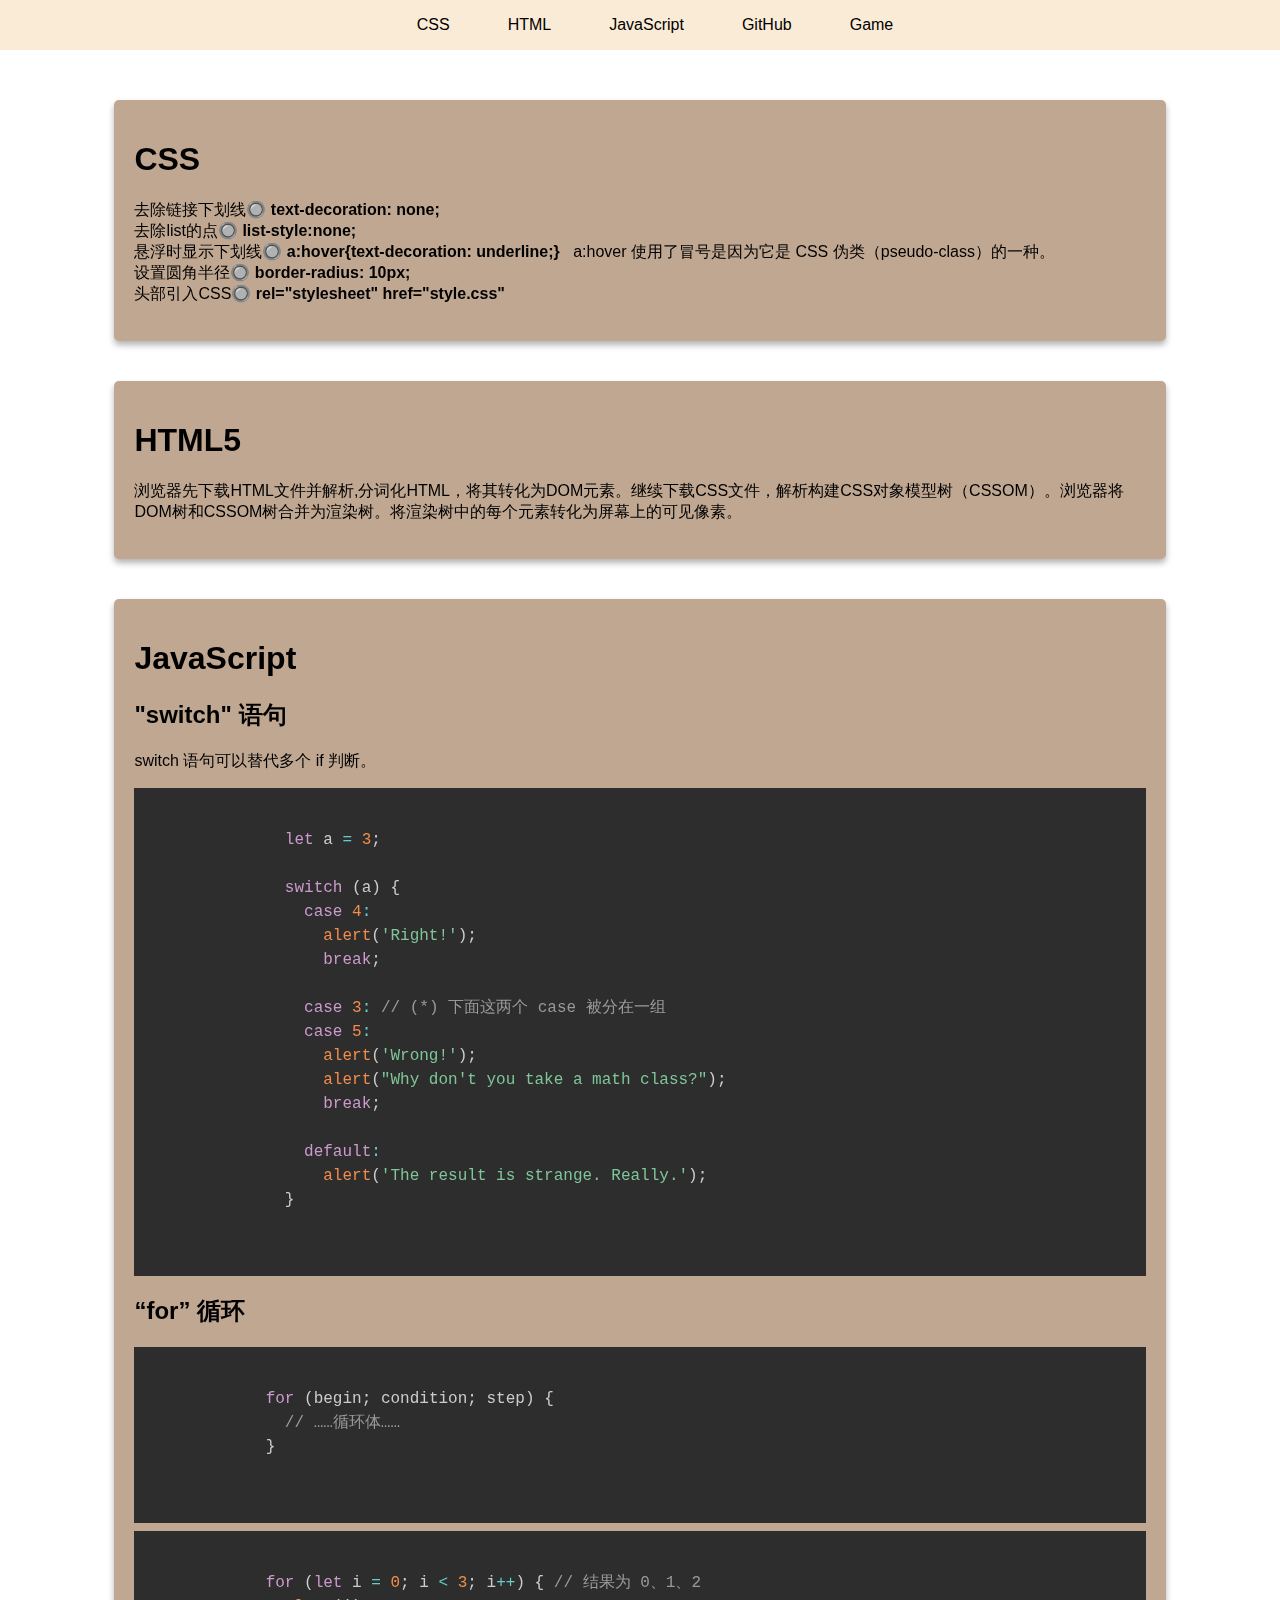
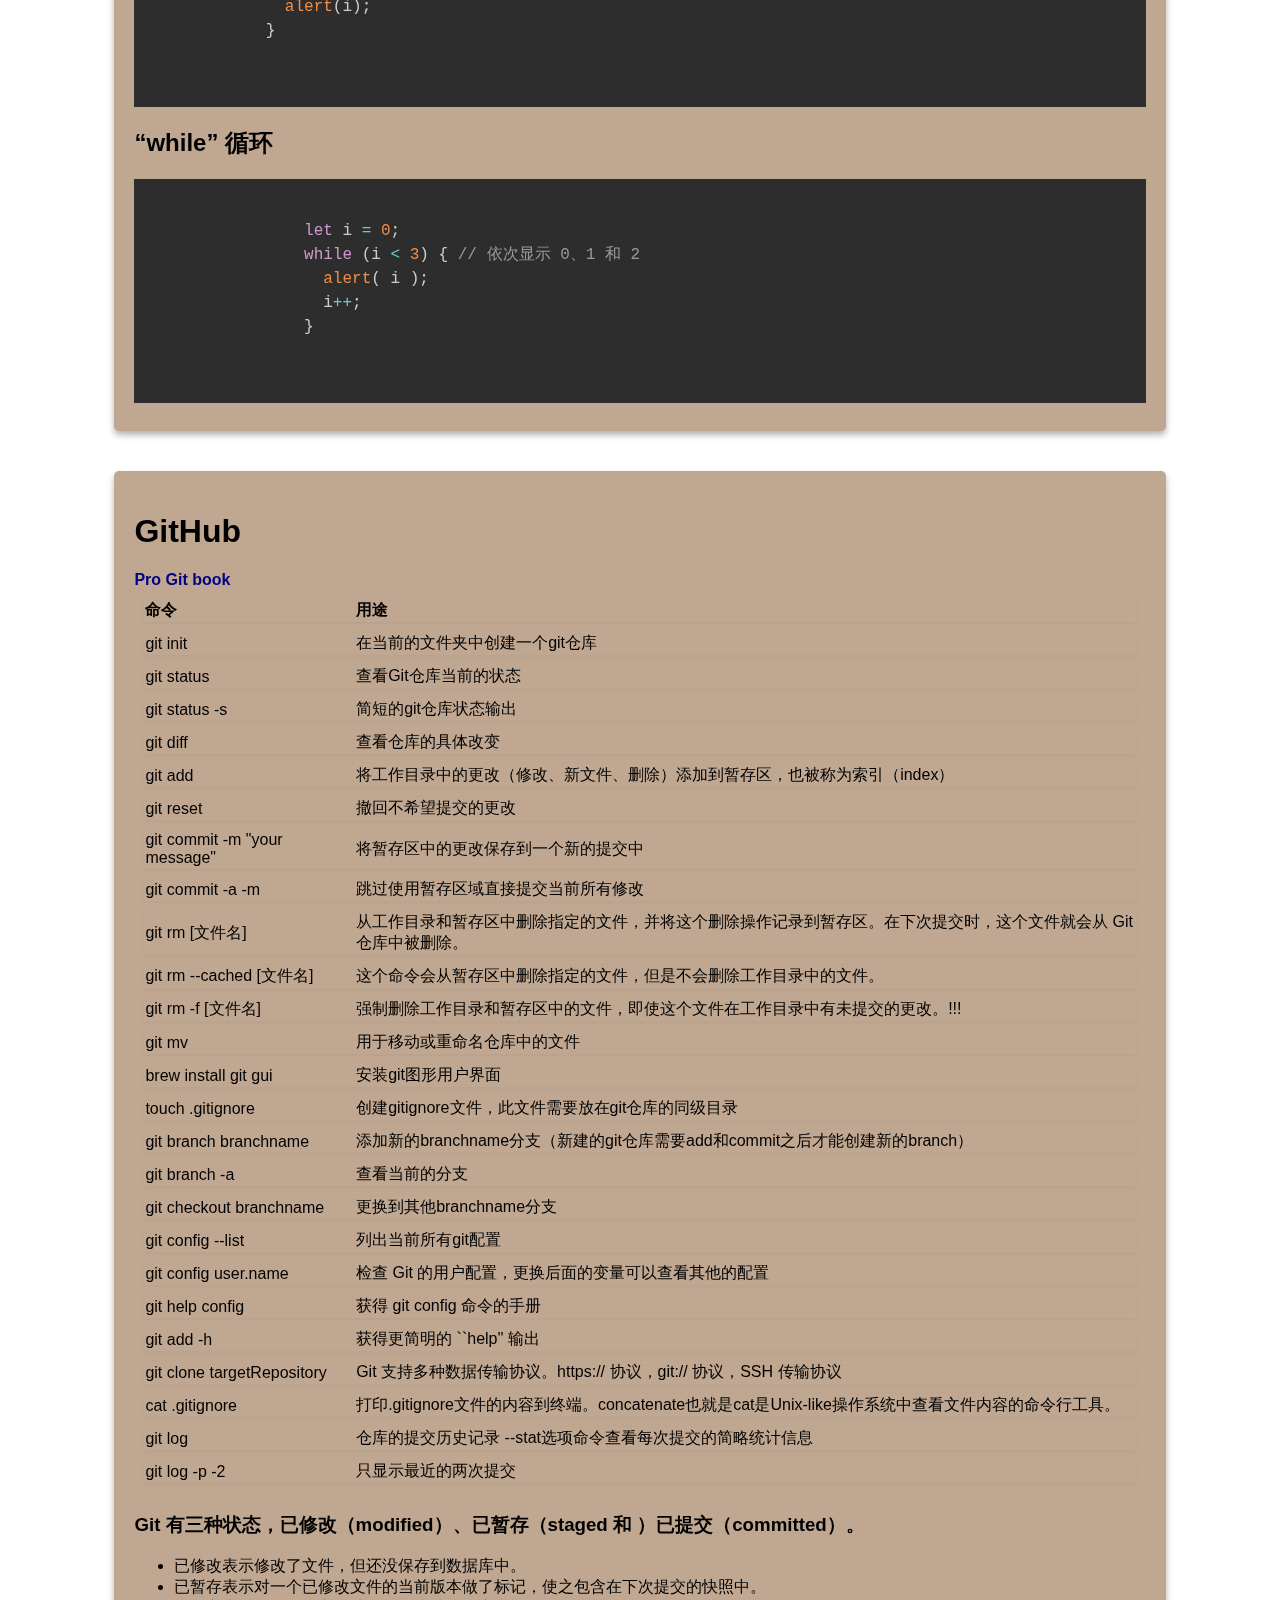
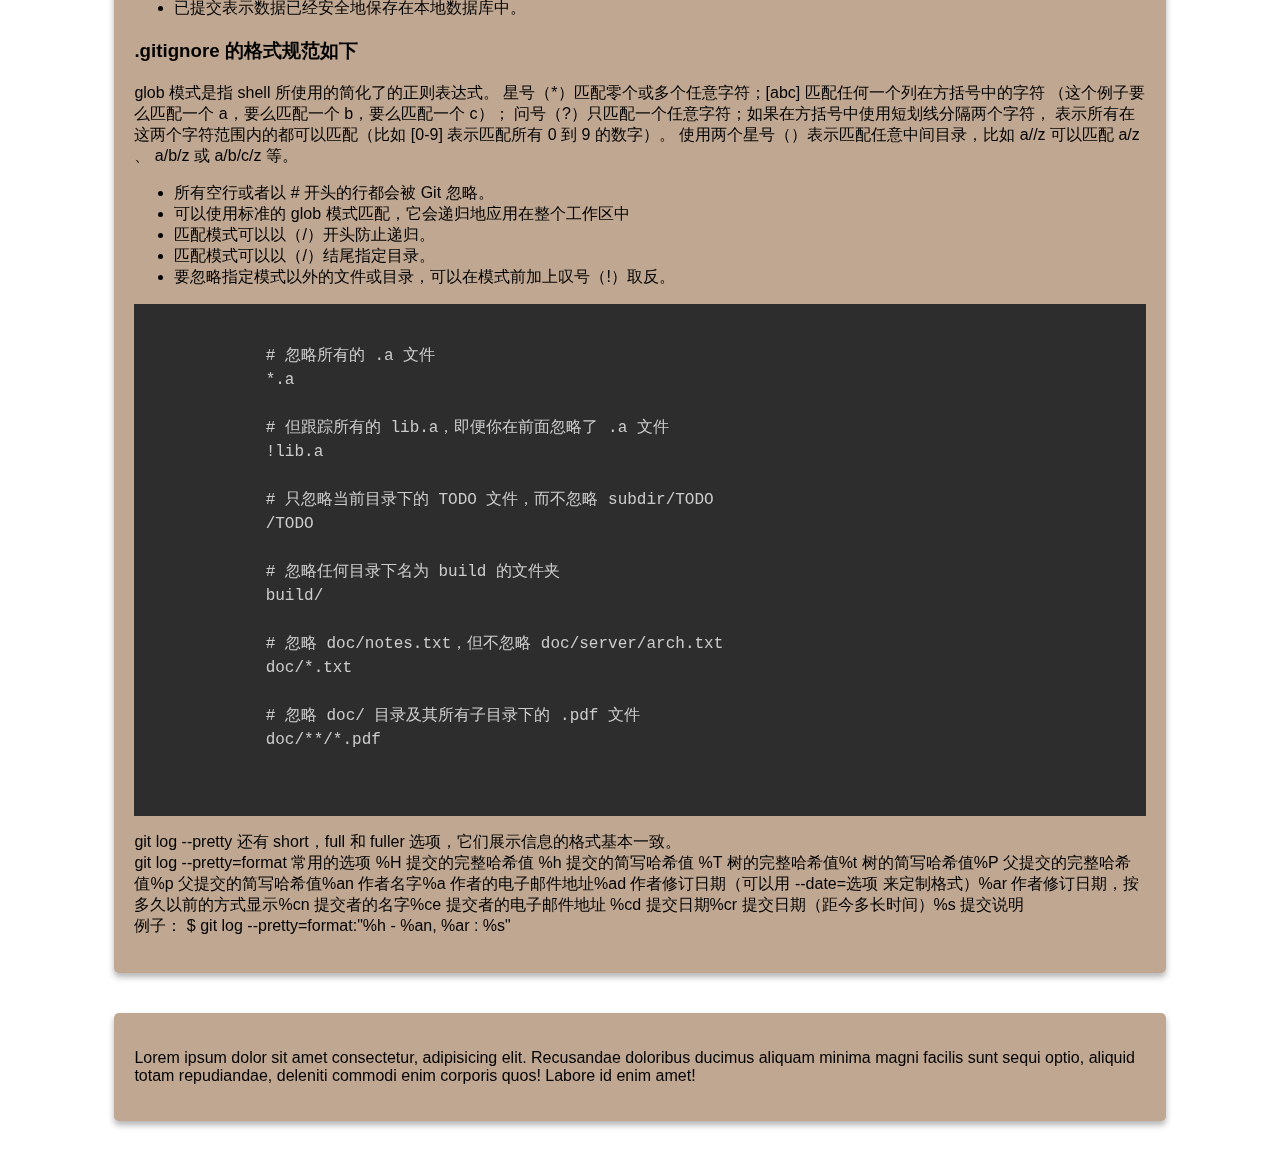
==== index.html @ 13fd48f6 "first lu" ====
<!DOCTYPE html>
<html lang="en">
  <head>
    <link rel="preconnect" href="https://fonts.gstatic.com" crossorigin />
    <link rel="icon" type="image/png" href="./static/image/deer.png" />
    <link rel="stylesheet" href="./static/css/style.css" />
    <link rel="stylesheet" href="./static/css/prism.css" />
    <script src="./static/script/prism.js" defer></script>
    <link rel="import" href="./static/html/reactnote.html" />
    <meta charset="UTF-8" />
    <meta name="viewport" content="width=device-width, initial-scale=1.0" />
    <title>麋鹿</title>
  </head>
  <body>
    <div class="background-container"></div>
    <header>
      <ul>
        <li><a href="#first">CSS</a></li>
        <li><a href="#second">HTML</a></li>
        <li><a href="#third">JavaScript</a></li>
        <li><a href="#github">GitHub</a></li>
        <li><a href="./static/html/reactnote.html">Game</a></li>
      </ul>
    </header>
    <div class="content">
      <section id="first" class="text">
        <h1>CSS</h1>
        <p>
          去除链接下划线🔘 <strong>text-decoration: none;</strong
          ><br />去除list的点🔘 <strong>list-style:none;</strong>
          <br />悬浮时显示下划线🔘
          <strong> a:hover{text-decoration: underline;}</strong
          >&nbsp;&nbsp;&nbsp;a:hover 使用了冒号是因为它是 CSS
          伪类（pseudo-class）的一种。 <br />设置圆角半径🔘
          <strong> border-radius: 10px;</strong>
          <br />头部引入CSS🔘
          <strong> rel="stylesheet" href="style.css" </strong>
        </p>
      </section>
      <section id="second">
        <h1>HTML5</h1>
        <p>
          浏览器先下载HTML文件并解析,分词化HTML，将其转化为DOM元素。继续下载CSS文件，解析构建CSS对象模型树（CSSOM）。浏览器将DOM树和CSSOM树合并为渲染树。将渲染树中的每个元素转化为屏幕上的可见像素。
        </p>
      </section>
      <section id="third">
        <h1>JavaScript</h1>
        <h2>"switch" 语句</h2>
        <p>switch 语句可以替代多个 if 判断。</p>
        <pre>
            <code class="language-javascript">
              let a = 3;

              switch (a) {
                case 4:
                  alert('Right!');
                  break;

                case 3: // (*) 下面这两个 case 被分在一组
                case 5:
                  alert('Wrong!');
                  alert("Why don't you take a math class?");
                  break;

                default:
                  alert('The result is strange. Really.');
              }
            </code>
        </pre>
        <h2>“for” 循环</h2>
        <pre>
          <code class="language-javascript">
            for (begin; condition; step) {
              // ……循环体……
            }
          </code>
        </pre>
        <pre>
          <code class="language-javascript">
            for (let i = 0; i < 3; i++) { // 结果为 0、1、2
              alert(i);
            }            
          </code>
        </pre>
        <h2>“while” 循环</h2>
        <pre>
              <code class="language-javascript">
                let i = 0;
                while (i < 3) { // 依次显示 0、1 和 2
                  alert( i );
                  i++;
                }
              </code>
        </pre>
      </section>
      <section id="github">
        <h1>GitHub</h1>
        <a href="https://git-scm.com/book/zh/v2">Pro Git book </a>
        <table class="mytable">
          <tr>
            <th>命令</th>
            <th>用途</th>
          </tr>
          <tr>
            <td>git init</td>
            <td>在当前的文件夹中创建一个git仓库</td>
          </tr>
          <tr>
            <td>git status</td>
            <td>查看Git仓库当前的状态</td>
          </tr>
          <tr>
            <td>git status -s</td>
            <td>简短的git仓库状态输出</td>
          </tr>
          <tr>
            <td>git diff</td>
            <td>查看仓库的具体改变</td>
          </tr>
          <tr>
            <td>git add</td>
            <td>
              将工作目录中的更改（修改、新文件、删除）添加到暂存区，也被称为索引（index）
            </td>
          </tr>
          <tr>
            <td>git reset</td>
            <td>撤回不希望提交的更改</td>
          </tr>
          <tr>
            <td>git commit -m "your message"</td>
            <td>将暂存区中的更改保存到一个新的提交中</td>
          </tr>
          <tr>
            <td>git commit -a -m</td>
            <td>跳过使用暂存区域直接提交当前所有修改</td>
          </tr>
          <tr>
            <td>git rm [文件名]</td>
            <td>
              从工作目录和暂存区中删除指定的文件，并将这个删除操作记录到暂存区。在下次提交时，这个文件就会从
              Git 仓库中被删除。
            </td>
          </tr>
          <tr>
            <td>git rm --cached [文件名]</td>
            <td>
              这个命令会从暂存区中删除指定的文件，但是不会删除工作目录中的文件。
            </td>
          </tr>
          <tr>
            <td>git rm -f [文件名]</td>
            <td>
              强制删除工作目录和暂存区中的文件，即使这个文件在工作目录中有未提交的更改。!!!
            </td>
          </tr>
          <tr>
            <td>git mv</td>
            <td>用于移动或重命名仓库中的文件</td>
          </tr>
          <tr>
            <td>brew install git gui</td>
            <td>安装git图形用户界面</td>
          </tr>
          <tr>
            <td>touch .gitignore</td>
            <td>创建gitignore文件，此文件需要放在git仓库的同级目录</td>
          </tr>
          <tr>
            <td>git branch branchname</td>
            <td>
              添加新的branchname分支（新建的git仓库需要add和commit之后才能创建新的branch）
            </td>
          </tr>
          <tr>
            <td>git branch -a</td>
            <td>查看当前的分支</td>
          </tr>
          <tr>
            <td>git checkout branchname</td>
            <td>更换到其他branchname分支</td>
          </tr>
          <tr>
            <td>git config --list</td>
            <td>列出当前所有git配置</td>
          </tr>
          <tr>
            <td>git config user.name</td>
            <td>检查 Git 的用户配置，更换后面的变量可以查看其他的配置</td>
          </tr>
          <tr>
            <td>git help config</td>
            <td>获得 git config 命令的手册</td>
          </tr>
          <tr>
            <td>git add -h</td>
            <td>获得更简明的 ``help'' 输出</td>
          </tr>
          <tr>
            <td>git clone targetRepository</td>
            <td>
              Git 支持多种数据传输协议。https:// 协议，git:// 协议，SSH 传输协议
            </td>
          </tr>
          <tr>
            <td>cat .gitignore</td>
            <td>
              打印.gitignore文件的内容到终端。concatenate也就是cat是Unix-like操作系统中查看文件内容的命令行工具。
            </td>
          </tr>
          <tr>
            <td>git log</td>
            <td>仓库的提交历史记录 --stat选项命令查看每次提交的简略统计信息</td>
          </tr>
          <tr>
            <td>git log -p -2</td>
            <td>只显示最近的两次提交</td>
          </tr>
        </table>
        <h3>
          Git 有三种状态，已修改（modified）、已暂存（staged 和
          ）已提交（committed）。
        </h3>
        <ul>
          <li>已修改表示修改了文件，但还没保存到数据库中。</li>
          <li>
            已暂存表示对一个已修改文件的当前版本做了标记，使之包含在下次提交的快照中。
          </li>
          <li>已提交表示数据已经安全地保存在本地数据库中。</li>
        </ul>
        <h3>.gitignore 的格式规范如下</h3>
        <p>
          glob 模式是指 shell 所使用的简化了的正则表达式。
          星号（*）匹配零个或多个任意字符；[abc] 匹配任何一个列在方括号中的字符
          （这个例子要么匹配一个 a，要么匹配一个 b，要么匹配一个 c）；
          问号（?）只匹配一个任意字符；如果在方括号中使用短划线分隔两个字符，
          表示所有在这两个字符范围内的都可以匹配（比如 [0-9] 表示匹配所有 0 到 9
          的数字）。 使用两个星号（）表示匹配任意中间目录，比如 a//z 可以匹配
          a/z 、 a/b/z 或 a/b/c/z 等。
        </p>
        <ul>
          <li>所有空行或者以 # 开头的行都会被 Git 忽略。</li>
          <li>可以使用标准的 glob 模式匹配，它会递归地应用在整个工作区中</li>
          <li>匹配模式可以以（/）开头防止递归。</li>
          <li>匹配模式可以以（/）结尾指定目录。</li>
          <li>
            要忽略指定模式以外的文件或目录，可以在模式前加上叹号（!）取反。
          </li>
        </ul>
        <pre>
          <code class="language-md">
            # 忽略所有的 .a 文件
            *.a

            # 但跟踪所有的 lib.a，即便你在前面忽略了 .a 文件
            !lib.a

            # 只忽略当前目录下的 TODO 文件，而不忽略 subdir/TODO
            /TODO

            # 忽略任何目录下名为 build 的文件夹
            build/

            # 忽略 doc/notes.txt，但不忽略 doc/server/arch.txt
            doc/*.txt

            # 忽略 doc/ 目录及其所有子目录下的 .pdf 文件
            doc/**/*.pdf
          </code>
        </pre>
        <p>
          git log --pretty 还有 short，full 和 fuller
          选项，它们展示信息的格式基本一致。 <br />git log --pretty=format
          常用的选项 %H 提交的完整哈希值 %h 提交的简写哈希值 %T 树的完整哈希值%t
          树的简写哈希值%P 父提交的完整哈希值%p 父提交的简写哈希值%an 作者名字%a
          作者的电子邮件地址%ad 作者修订日期（可以用 --date=选项 来定制格式）%ar
          作者修订日期，按多久以前的方式显示%cn 提交者的名字%ce
          提交者的电子邮件地址 %cd 提交日期%cr 提交日期（距今多长时间）%s
          提交说明<br />
          例子： $ git log --pretty=format:"%h - %an, %ar : %s"
        </p>
      </section>
      <section>
        <p>
          Lorem ipsum dolor sit amet consectetur, adipisicing elit. Recusandae
          doloribus ducimus aliquam minima magni facilis sunt sequi optio,
          aliquid totam repudiandae, deleniti commodi enim corporis quos! Labore
          id enim amet!
        </p>
      </section>
    </div>
  </body>
</html>
---- static/css/style.css ----
body {
  font-family: "Roboto", sans-serif;
}
.background-container {
  position: fixed;
  background-image: url(../image/jennie.jpg);
  background-size: cover; /* 背景图片尺寸适应容器 */
  filter: blur(10px); /* 模糊效果，数值可以调整 */
  top: 0;
  left: 0;
  width: 100%; /* 确保容器充满整个视口 */
  height: 100vh; /* 确保容器充满整个视口 */
  z-index: -1;
}
header {
  position: fixed;
  top: 0;
  left: 0;
  right: 0;
  width: 100%;
  display: flex;
  justify-content: center;
  text-align: center;
  z-index: 100;
  background-color: antiquewhite;
}
header a {
  color: black;
  text-decoration: none;
}

header a:hover {
  text-decoration: underline;
}
header ul {
  list-style: none;
  display: flex;
  gap: 3rem;
}
header li {
  margin-right: 10px;
  text-decoration: none;
}
.content {
  display: flex;
  flex-direction: column;
  align-items: center;
  text-align: left;
  margin-top: 80px;
}

section {
  padding: 20px;
  background-color: rgb(192, 167, 145);
  margin: 20px;
  width: 80%;
  border-radius: 5px;
  box-shadow: 0 4px 6px rgba(0, 0, 0, 0.3);
}

.mytable {
  border-collapse: separate;
  border-spacing: 10px;
}

.mytable tr {
  box-shadow: 0px 2px 4px rgba(128, 128, 128, 0.1); /* 添加阴影 */
}

#github a {
  font-weight: bold;
  color: navy;
  text-decoration: none;
}

#github a:hover {
  text-decoration: underline;
}
---- static/css/prism.css ----
/* PrismJS 1.29.0
https://prismjs.com/download.html#themes=prism-tomorrow&languages=markup+css+clike+javascript */
code[class*="language-"],
pre[class*="language-"] {
  color: #ccc;
  background: 0 0;
  font-family: Consolas, Monaco, "Andale Mono", "Ubuntu Mono", monospace;
  font-size: 1em;
  text-align: left;
  white-space: pre;
  word-spacing: normal;
  word-break: normal;
  word-wrap: normal;
  line-height: 1.5;
  -moz-tab-size: 4;
  -o-tab-size: 4;
  tab-size: 4;
  -webkit-hyphens: none;
  -moz-hyphens: none;
  -ms-hyphens: none;
  hyphens: none;
}
pre[class*="language-"] {
  padding: 1em;
  margin: 0.5em 0;
  overflow: auto;
}
:not(pre) > code[class*="language-"],
pre[class*="language-"] {
  background: #2d2d2d;
}
:not(pre) > code[class*="language-"] {
  padding: 0.1em;
  border-radius: 0.3em;
  white-space: normal;
}
.token.block-comment,
.token.cdata,
.token.comment,
.token.doctype,
.token.prolog {
  color: #999;
}
.token.punctuation {
  color: #ccc;
}
.token.attr-name,
.token.deleted,
.token.namespace,
.token.tag {
  color: #e2777a;
}
.token.function-name {
  color: #6196cc;
}
.token.boolean,
.token.function,
.token.number {
  color: #f08d49;
}
.token.class-name,
.token.constant,
.token.property,
.token.symbol {
  color: #f8c555;
}
.token.atrule,
.token.builtin,
.token.important,
.token.keyword,
.token.selector {
  color: #cc99cd;
}
.token.attr-value,
.token.char,
.token.regex,
.token.string,
.token.variable {
  color: #7ec699;
}
.token.entity,
.token.operator,
.token.url {
  color: #67cdcc;
}
.token.bold,
.token.important {
  font-weight: 700;
}
.token.italic {
  font-style: italic;
}
.token.entity {
  cursor: help;
}
.token.inserted {
  color: green;
}
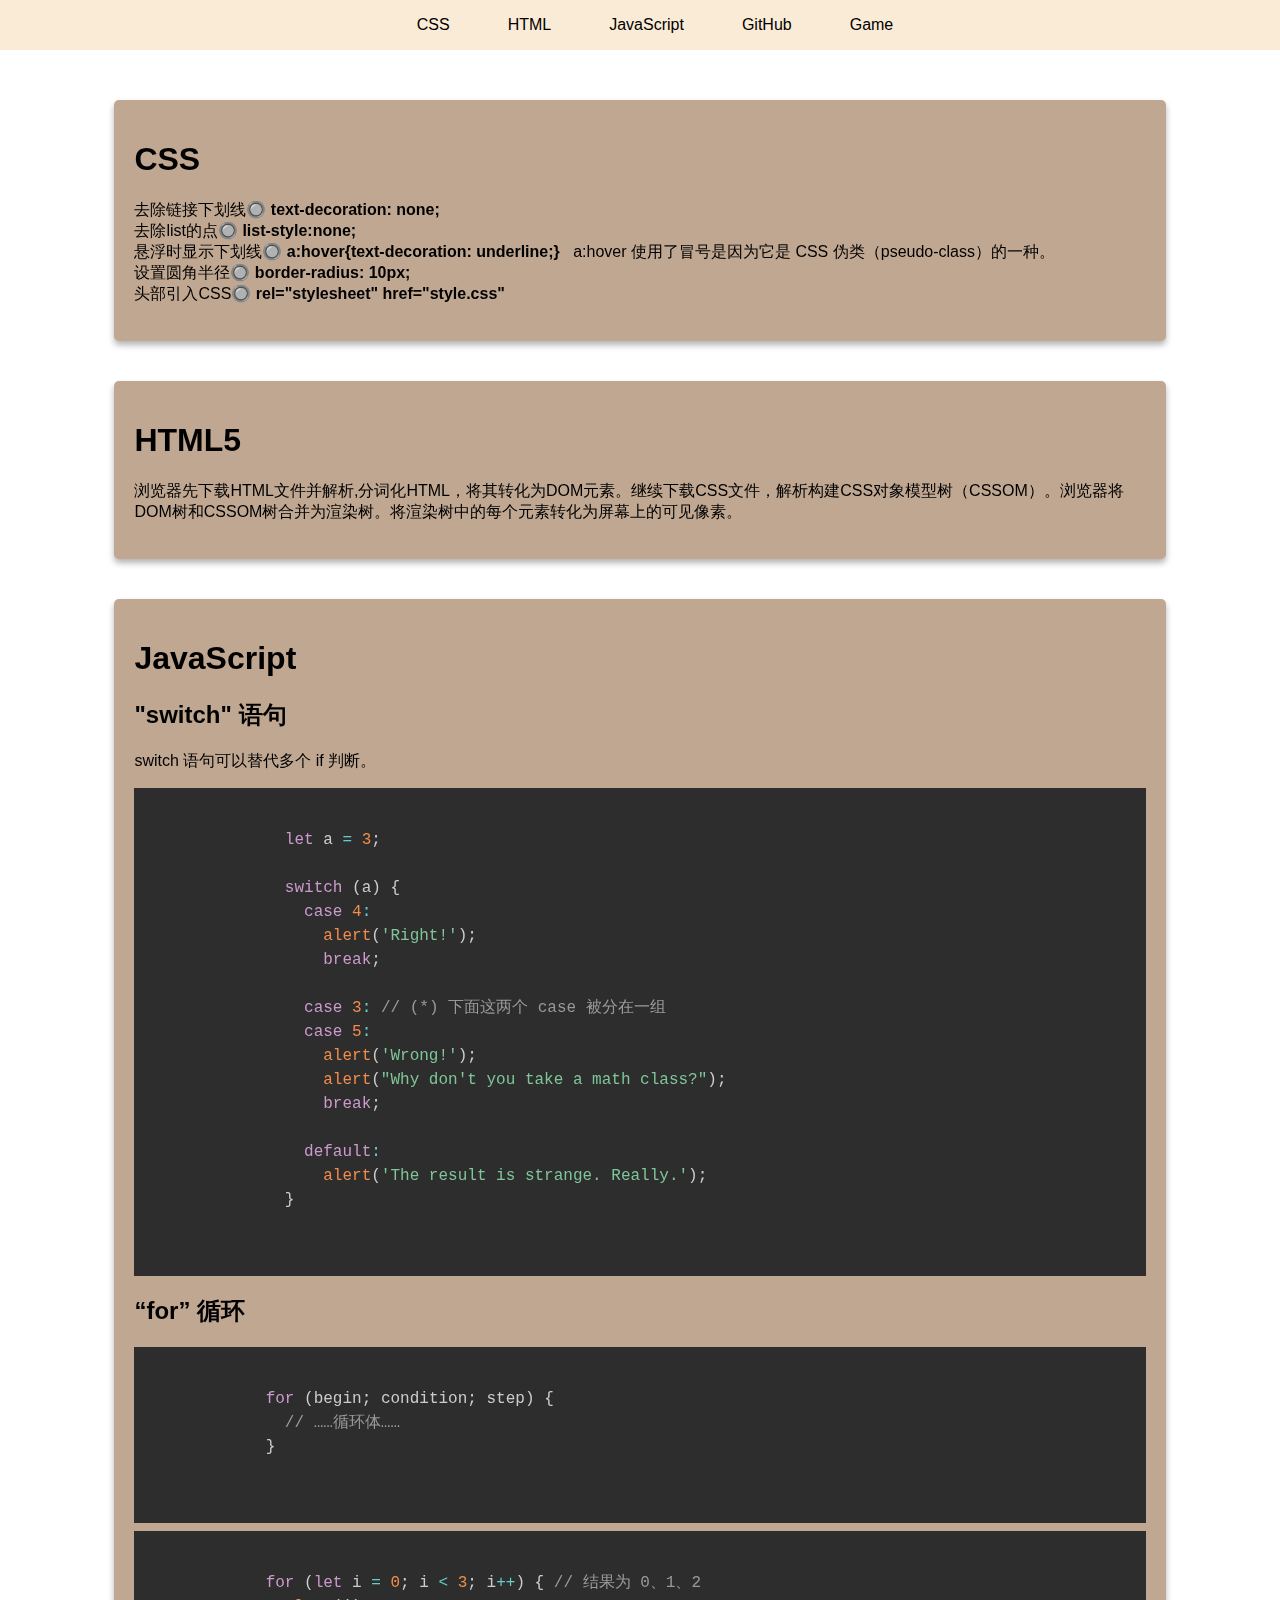
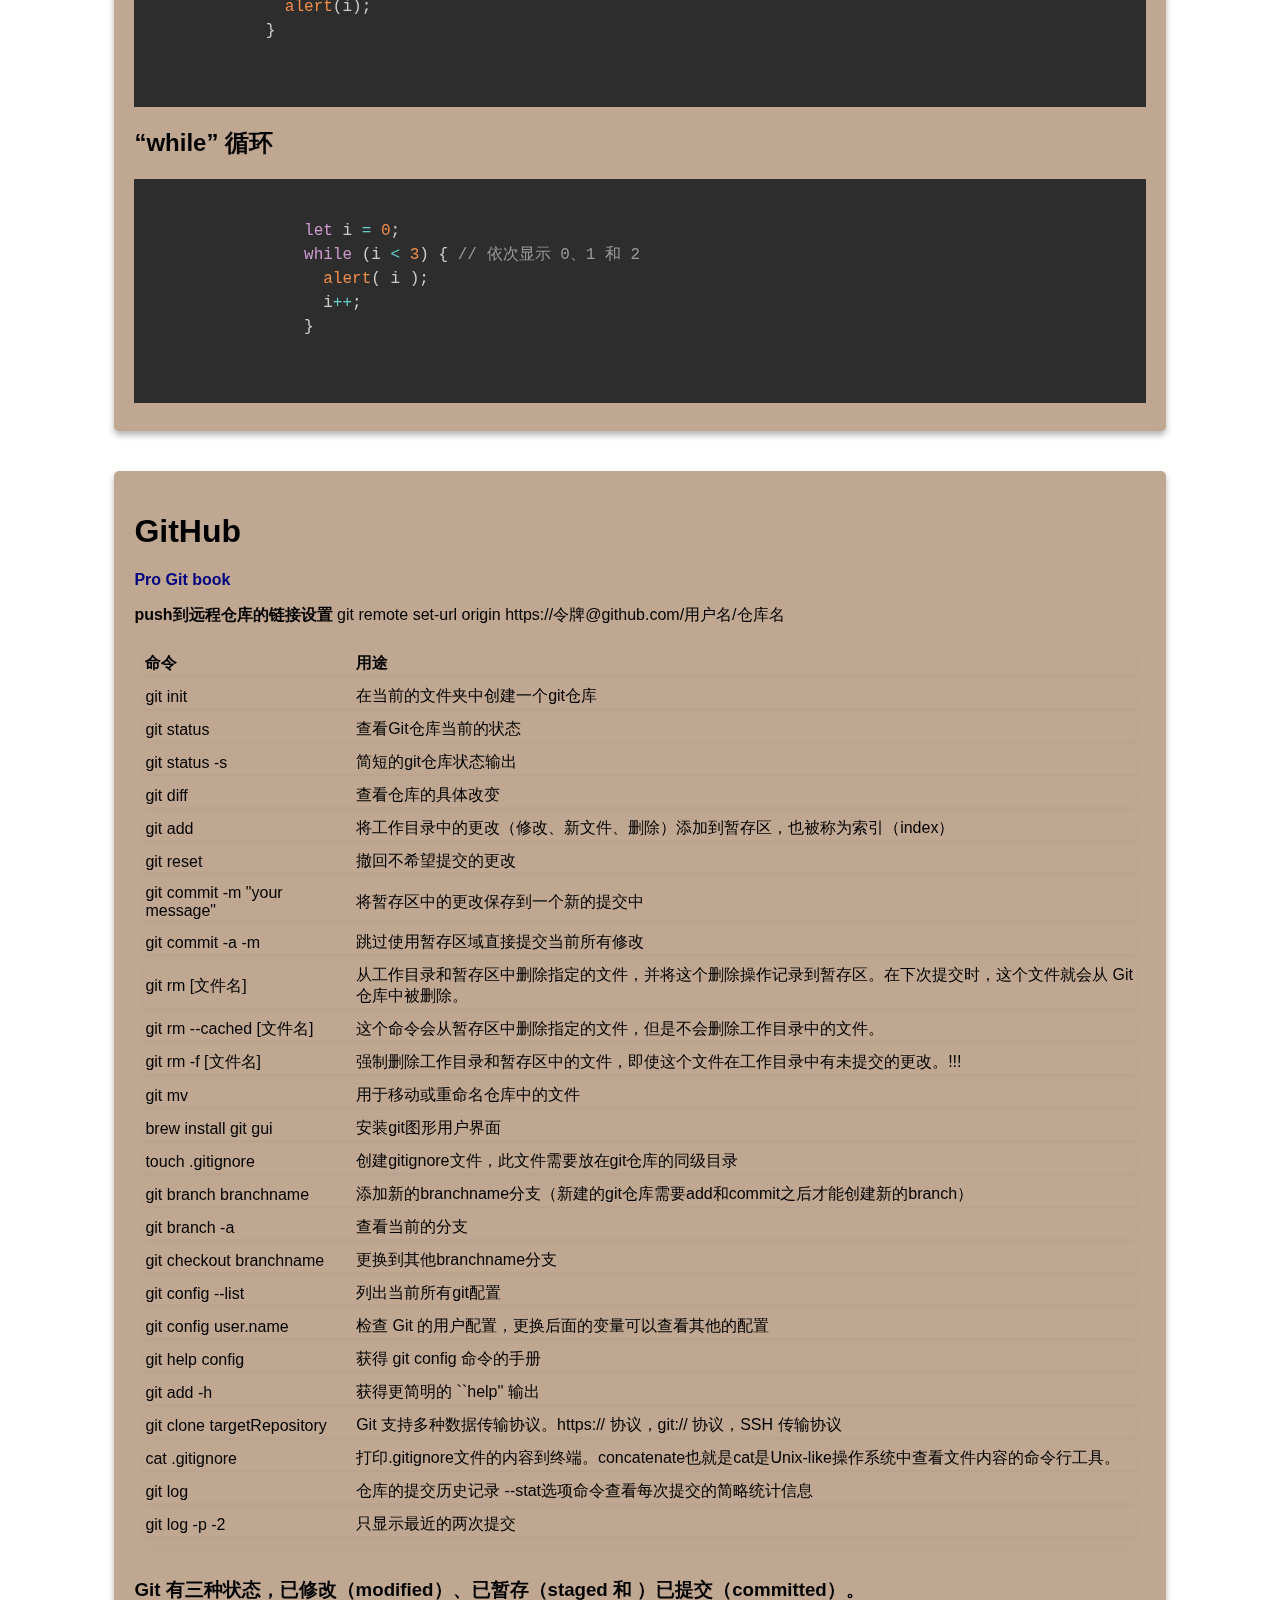
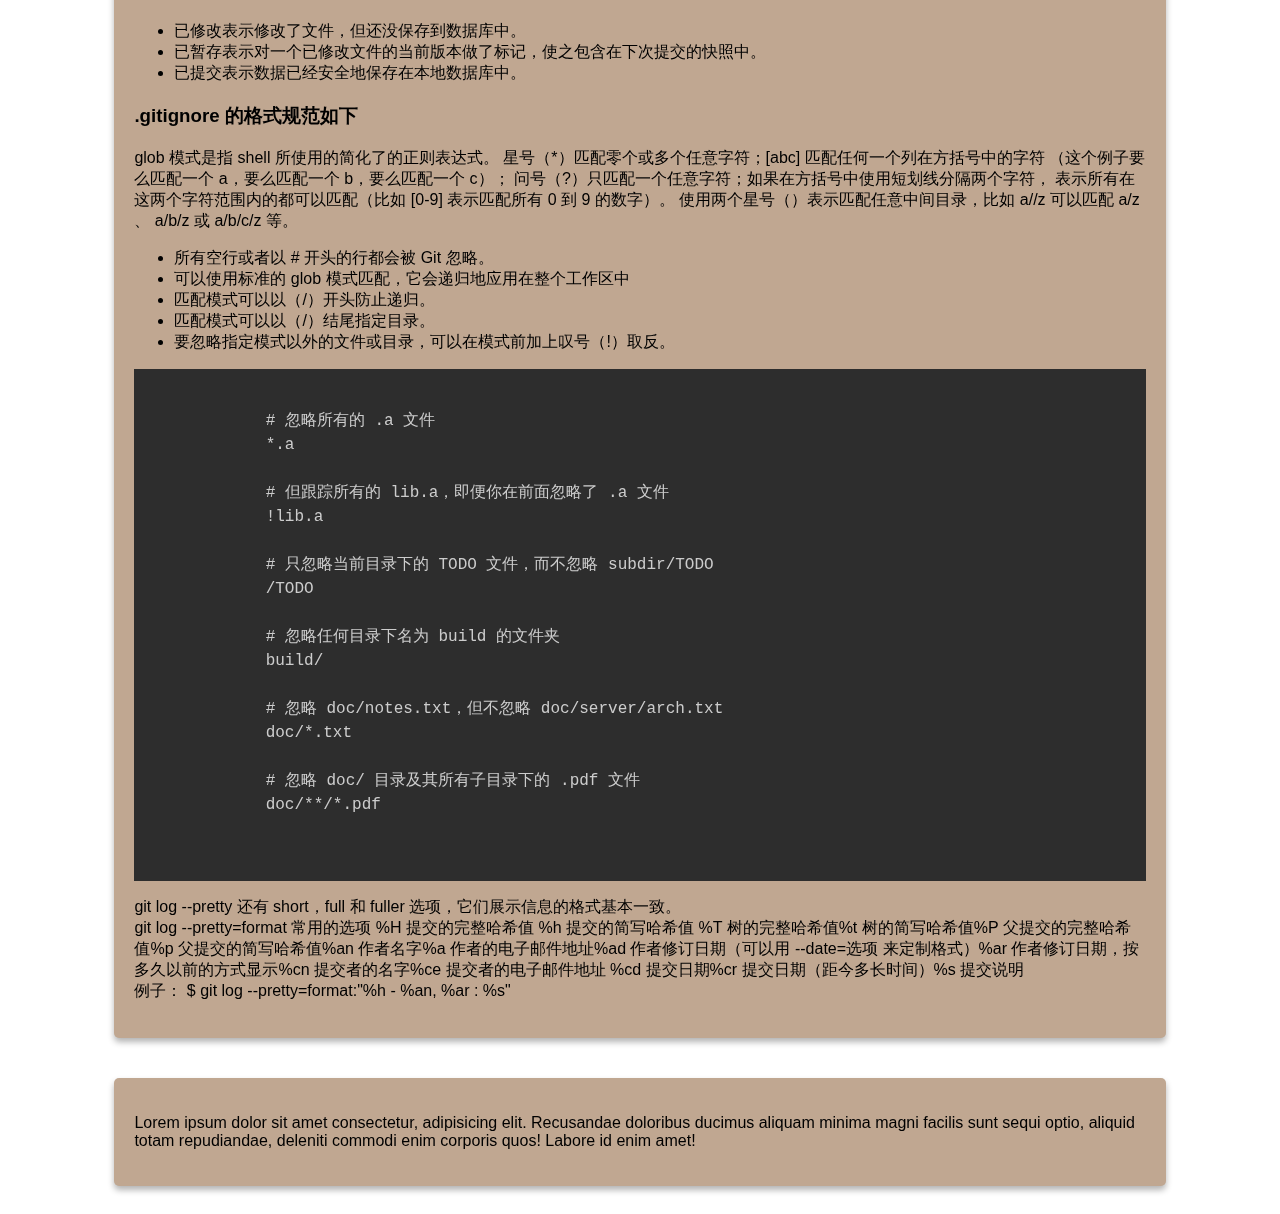
==== commit 1949a754: "morelu" ====
--- a/index.html
+++ b/index.html
@@ -96,6 +96,7 @@
       <section id="github">
         <h1>GitHub</h1>
         <a href="https://git-scm.com/book/zh/v2">Pro Git book </a>
+        <p><strong>push到远程仓库的链接设置</strong> git remote set-url origin https://令牌@github.com/用户名/仓库名</p>
         <table class="mytable">
           <tr>
             <th>命令</th>
@@ -215,6 +216,10 @@
           <tr>
             <td>git log -p -2</td>
             <td>只显示最近的两次提交</td>
+          </tr>
+          <tr>
+            <td></td>
+            <td></td>
           </tr>
         </table>
         <h3>
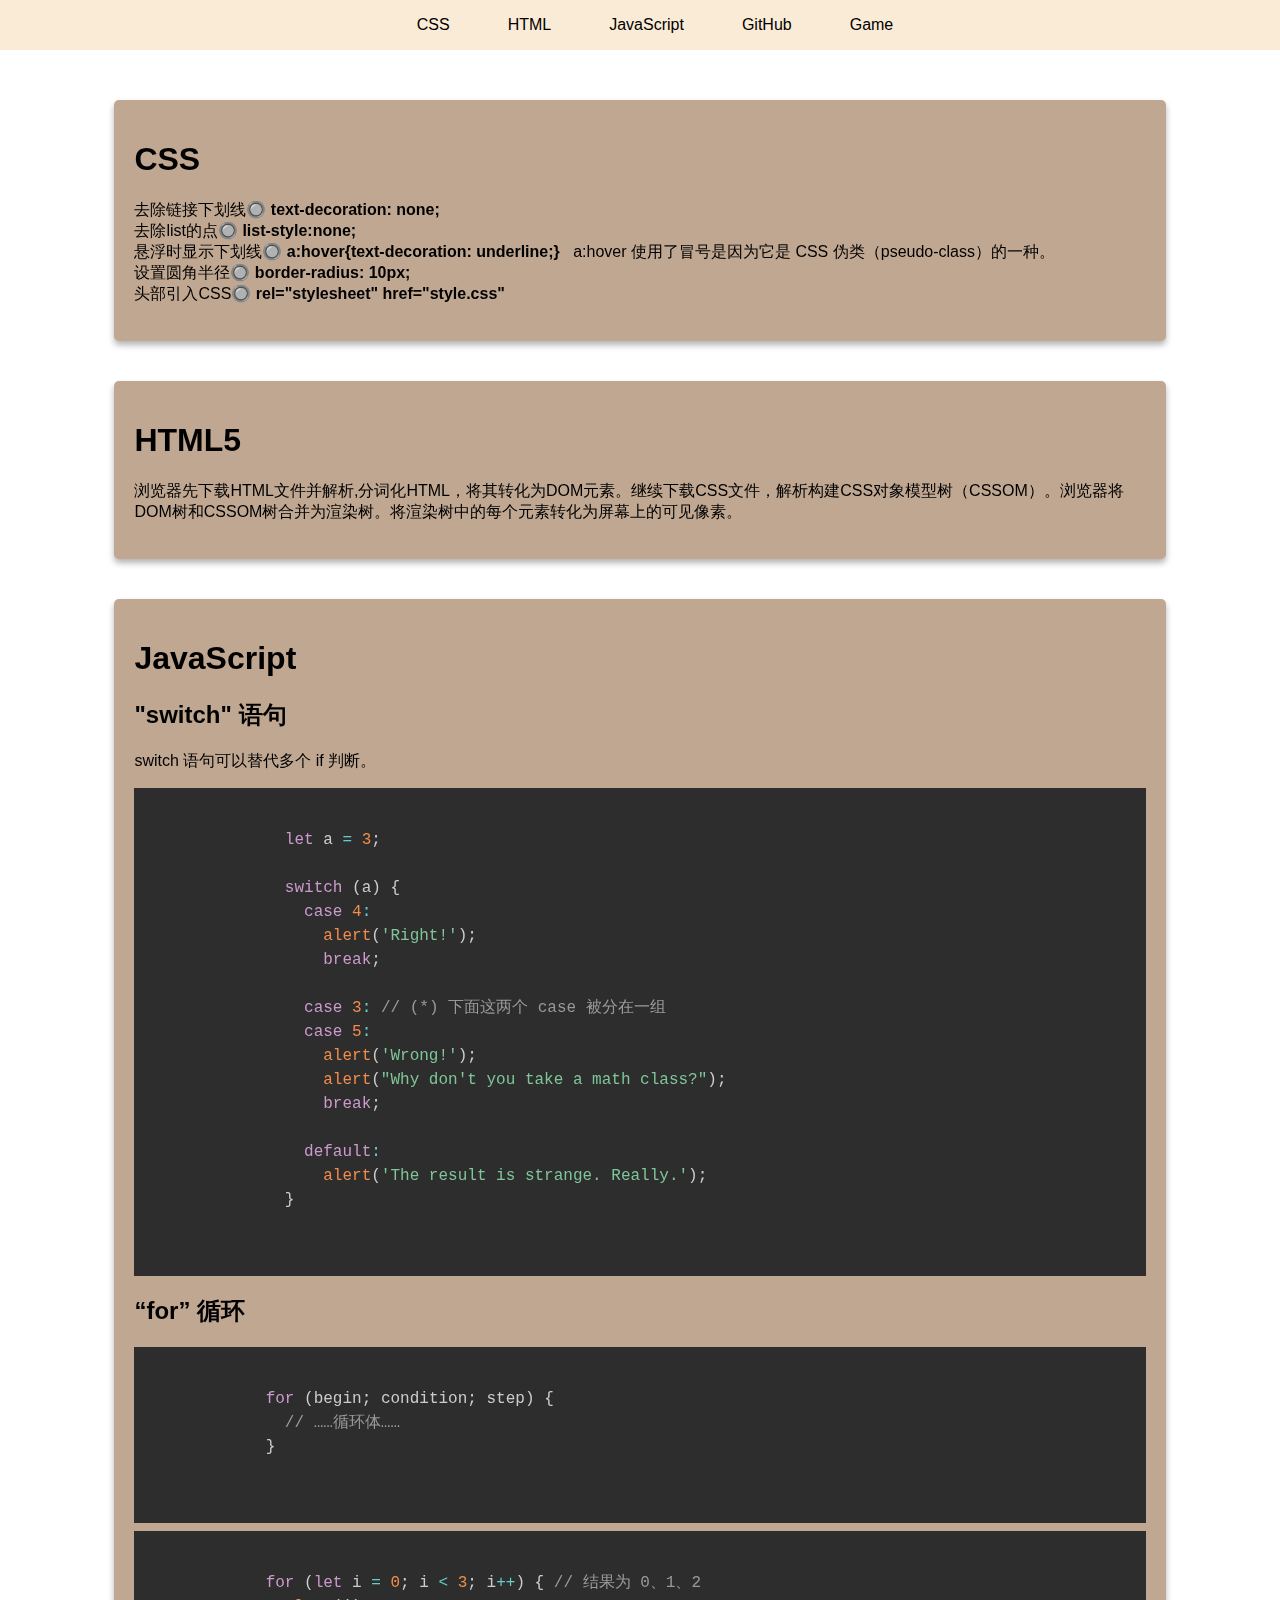
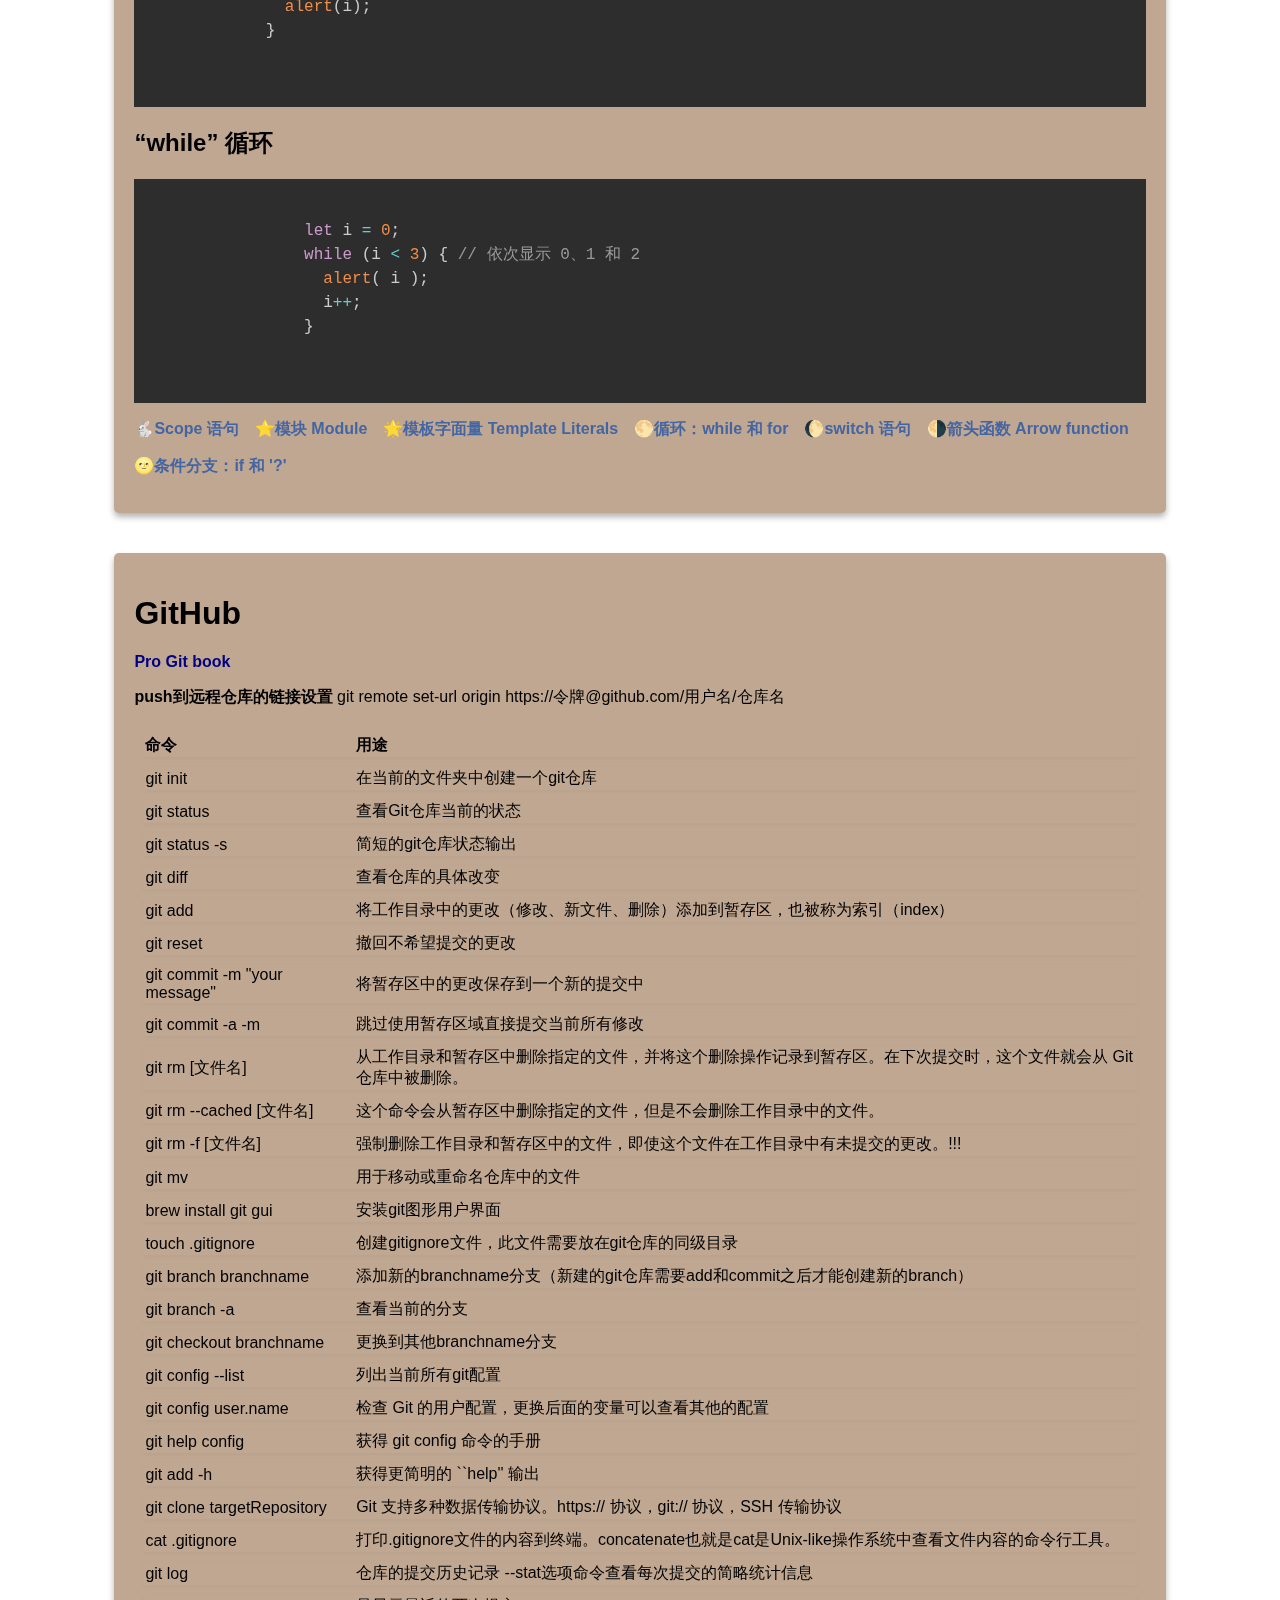
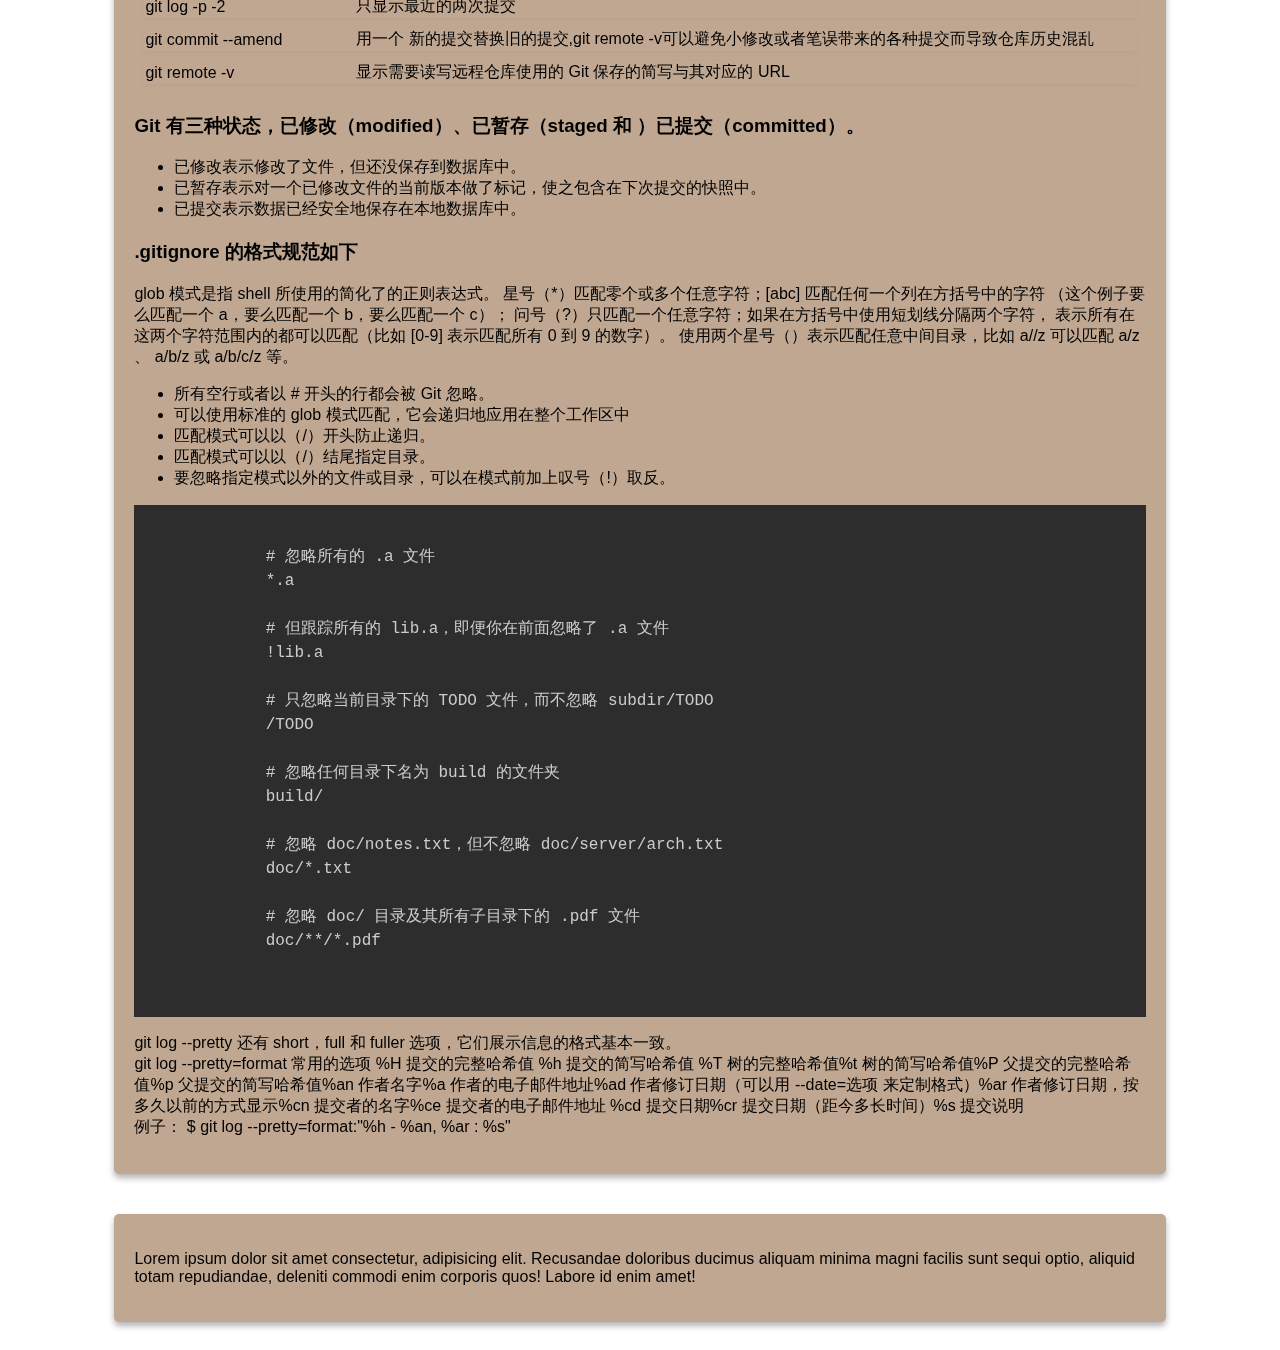
==== commit d5f56291: "sanlu" ====
--- a/index.html
+++ b/index.html
@@ -6,6 +6,7 @@
     <link rel="stylesheet" href="./static/css/style.css" />
     <link rel="stylesheet" href="./static/css/prism.css" />
     <script src="./static/script/prism.js" defer></script>
+    <script src="./static/script/third.js" defer></script>
     <link rel="import" href="./static/html/reactnote.html" />
     <meta charset="UTF-8" />
     <meta name="viewport" content="width=device-width, initial-scale=1.0" />
@@ -92,11 +93,40 @@
                 }
               </code>
         </pre>
+        <ul class="link-list">
+          <li>
+            <a href="https://zh.javascript.info/closure" >🐇Scope 语句</a>
+          </li>
+          <li>
+            <a href="https://zh.javascript.info/modules-intro" >⭐️模块 Module</a>
+          </li>
+          <li>
+            <a
+              href="https://developer.mozilla.org/zh-CN/docs/Web/JavaScript/Reference/Template_literals"
+              >🌟模板字面量 Template Literals</a
+            >
+          </li>
+          <li>
+            <a href="https://zh.javascript.info/while-for" >🌕循环：while 和 for </a>
+          </li>
+          <li>
+            <a href="https://zh.javascript.info/switch" >🌔switch 语句</a>
+          </li>
+          <li>
+            <a href="https://zh.javascript.info/arrow-functions-basics" >🌗箭头函数 Arrow function </a>
+          </li>
+          <li>
+            <a href="https://zh.javascript.info/ifelse" >🌝条件分支：if 和 '?'</a>
+          </li>
+        </ul>
       </section>
       <section id="github">
         <h1>GitHub</h1>
         <a href="https://git-scm.com/book/zh/v2">Pro Git book </a>
-        <p><strong>push到远程仓库的链接设置</strong> git remote set-url origin https://令牌@github.com/用户名/仓库名</p>
+        <p>
+          <strong>push到远程仓库的链接设置</strong> git remote set-url origin
+          https://令牌@github.com/用户名/仓库名
+        </p>
         <table class="mytable">
           <tr>
             <th>命令</th>
@@ -218,8 +248,15 @@
             <td>只显示最近的两次提交</td>
           </tr>
           <tr>
-            <td></td>
-            <td></td>
+            <td>git commit --amend</td>
+            <td>
+              用一个 新的提交替换旧的提交,git remote
+              -v可以避免小修改或者笔误带来的各种提交而导致仓库历史混乱
+            </td>
+          </tr>
+          <tr>
+            <td>git remote -v</td>
+            <td>显示需要读写远程仓库使用的 Git 保存的简写与其对应的 URL</td>
           </tr>
         </table>
         <h3>
--- a/static/css/style.css
+++ b/static/css/style.css
@@ -76,3 +76,22 @@
 #github a:hover {
   text-decoration: underline;
 }
+
+#third a {
+  font-weight: bold;
+  color: rgb(67, 101, 163);
+  text-decoration: none;
+}
+
+#third a:hover {
+  text-decoration: underline;
+}
+
+#third ul {
+  display: flex; 
+  flex-wrap: wrap;
+  list-style: none;
+  padding: 0;
+  gap: 1rem;
+}
+
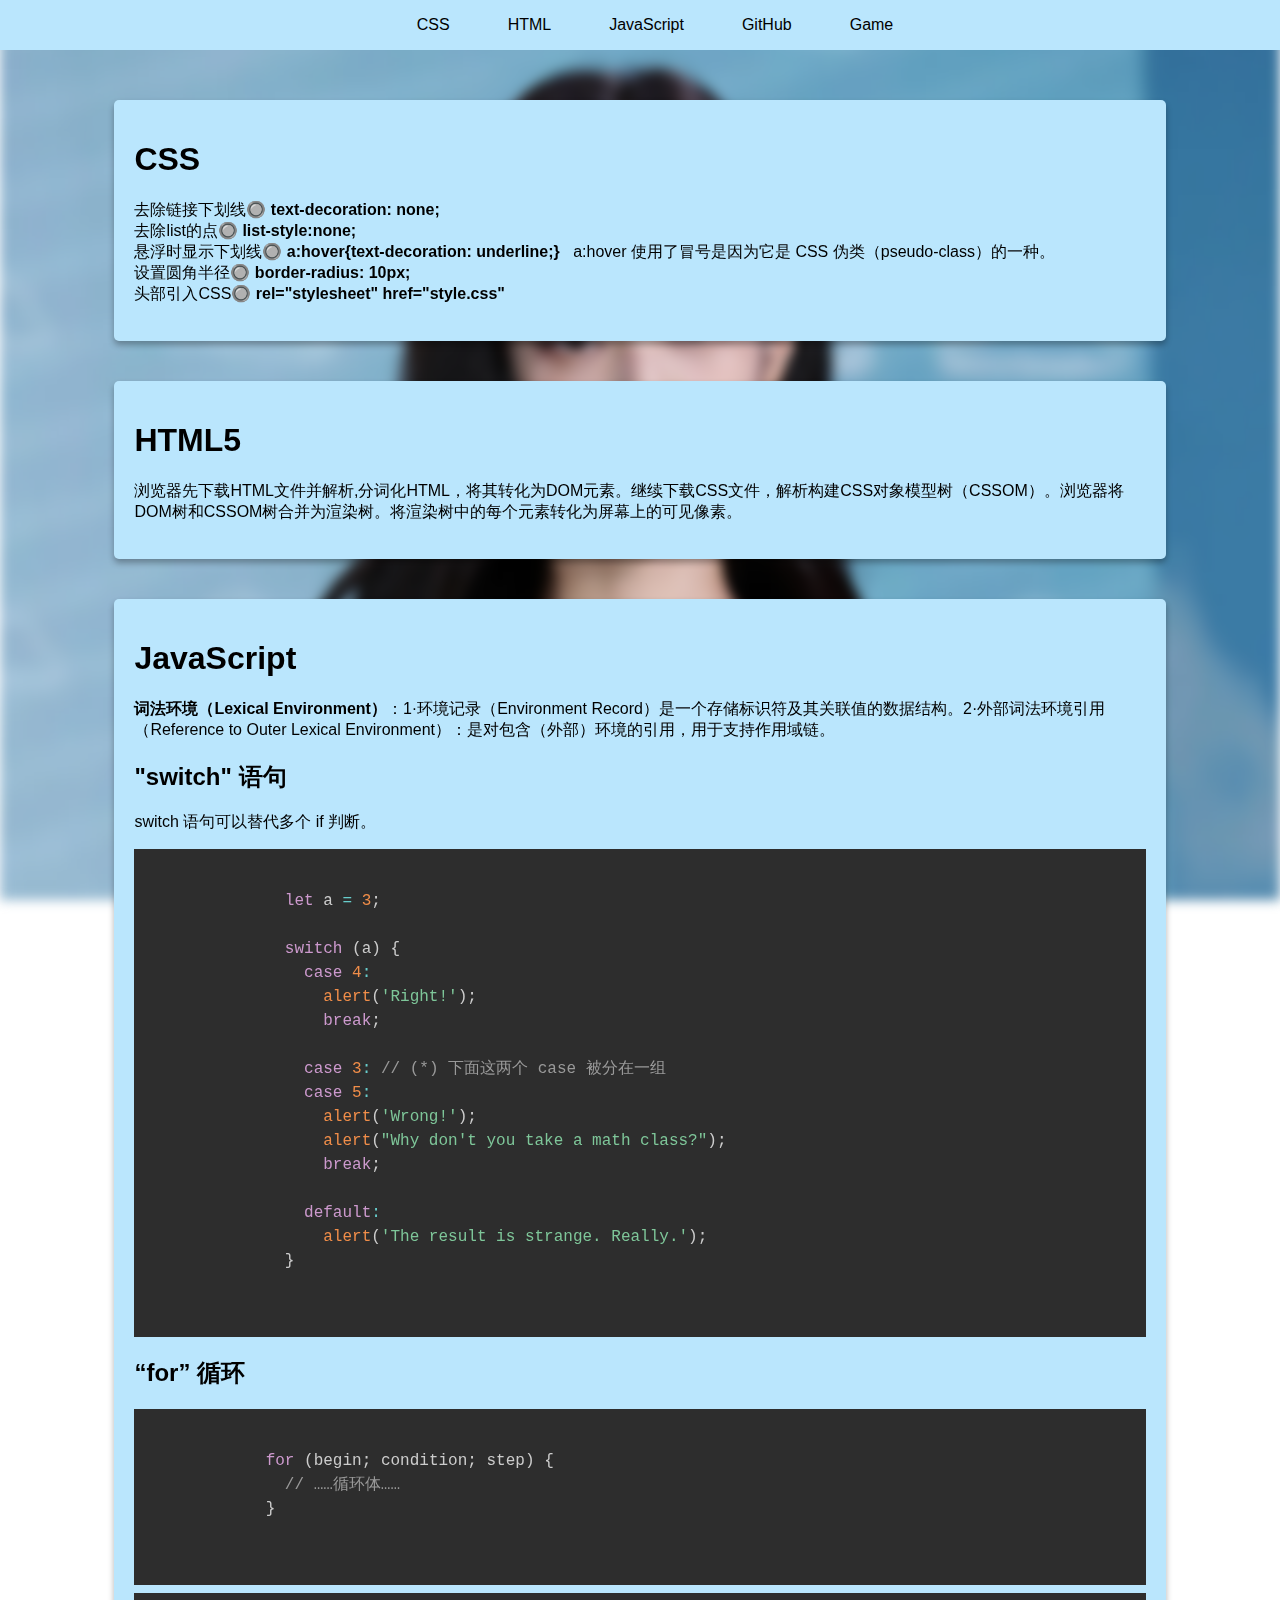
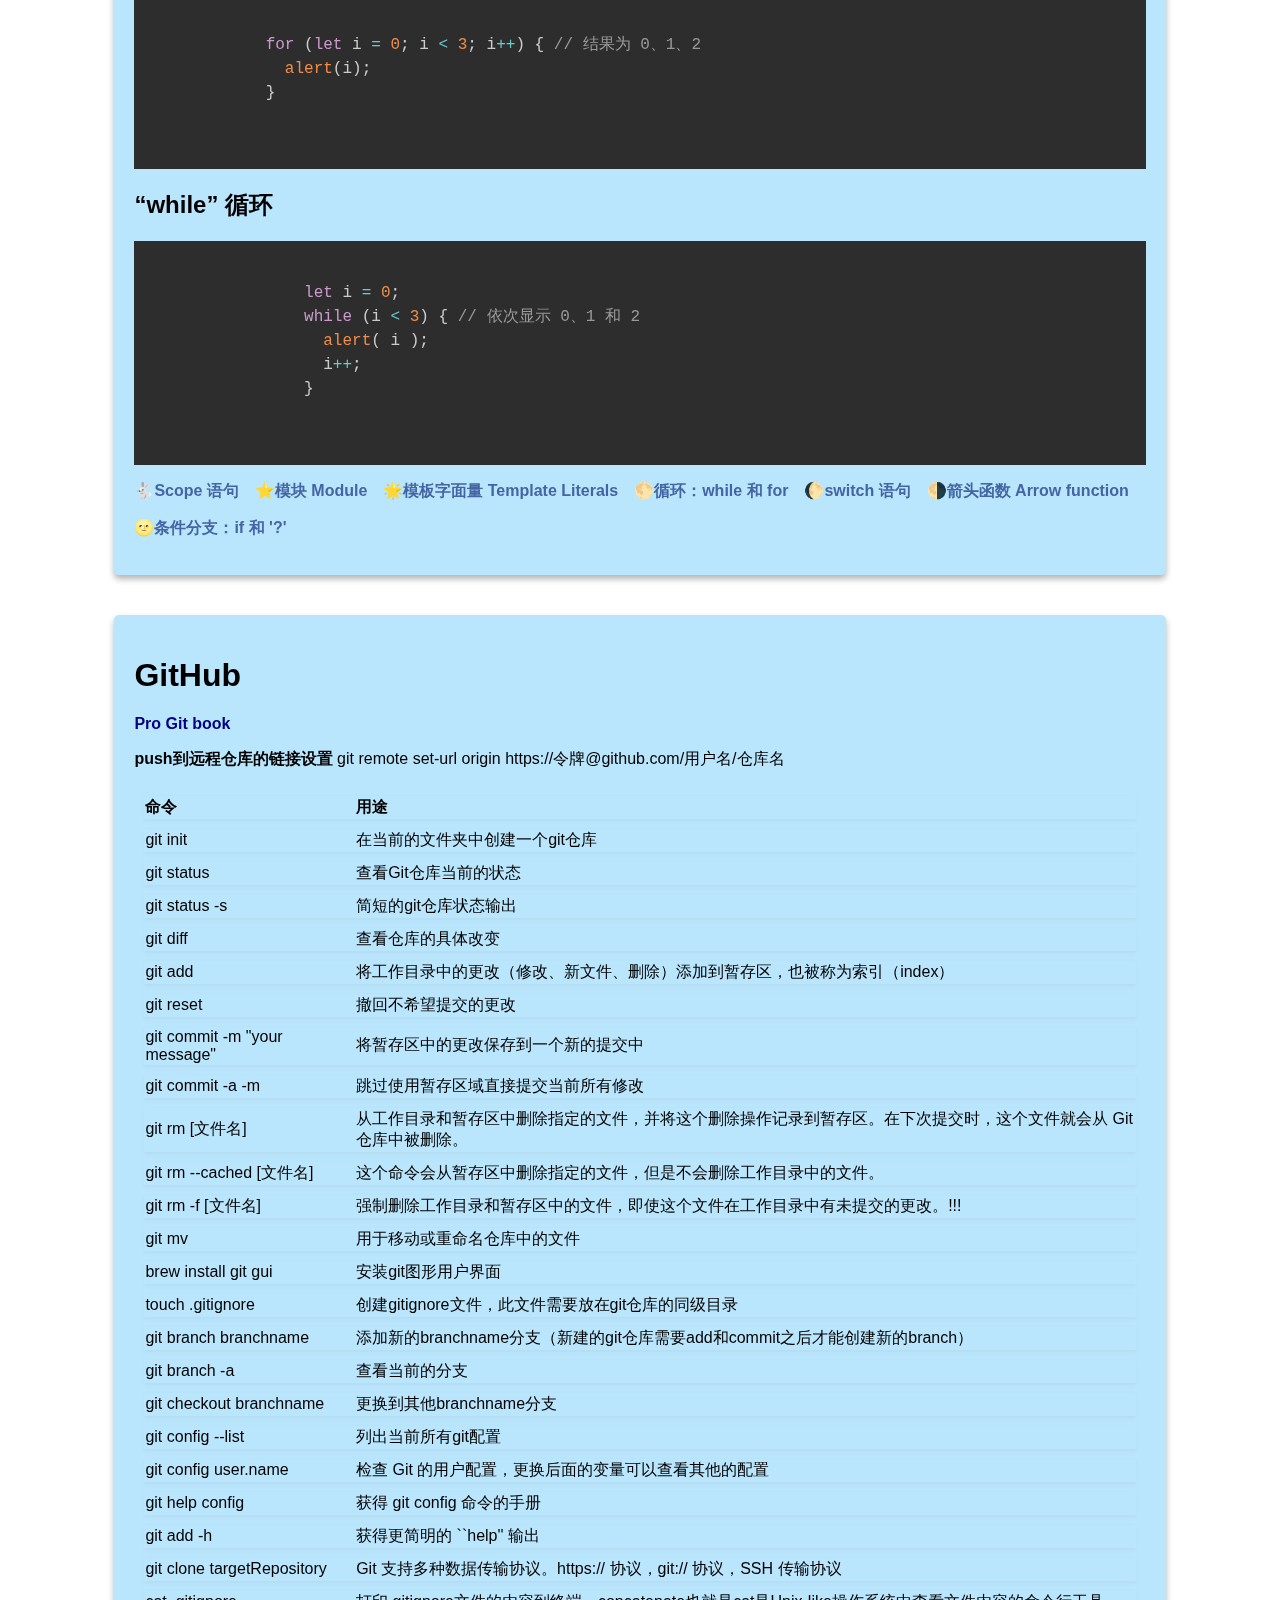
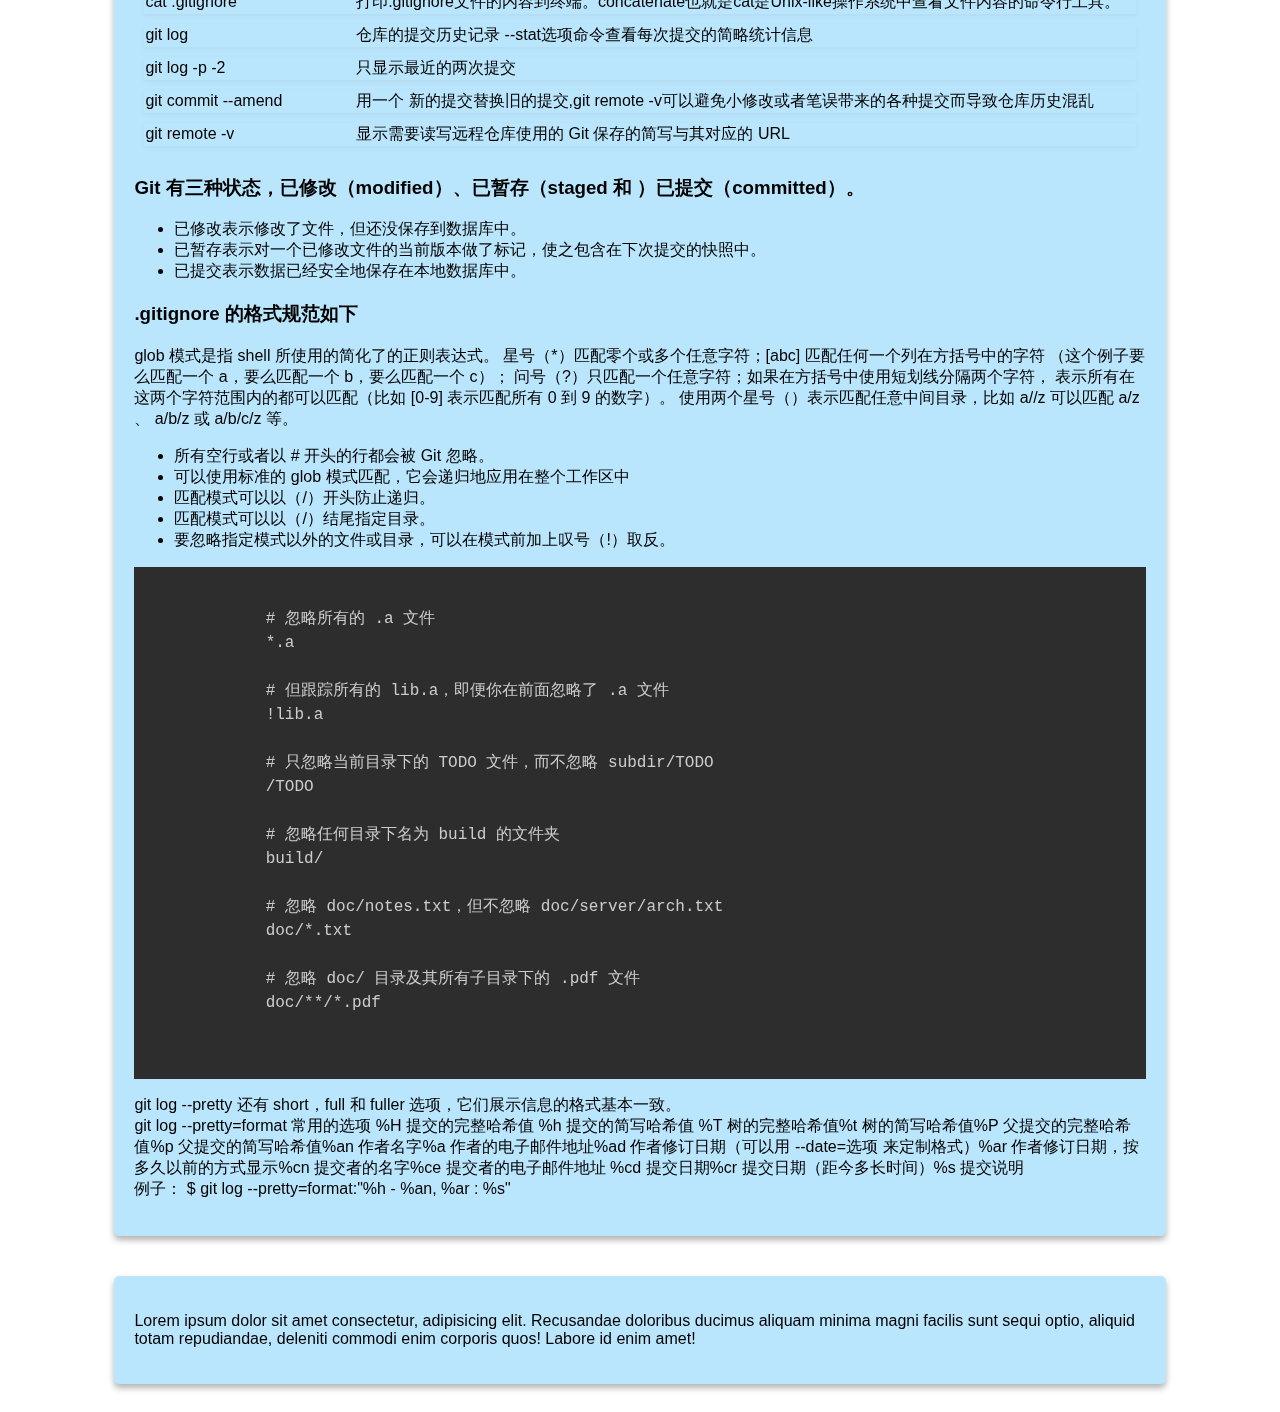
==== commit 31bf04f1: "color fixed" ====
--- a/index.html
+++ b/index.html
@@ -46,6 +46,7 @@
       </section>
       <section id="third">
         <h1>JavaScript</h1>
+        <p><strong>词法环境（Lexical Environment）</strong>：1·环境记录（Environment Record）是一个存储标识符及其关联值的数据结构。2·外部词法环境引用（Reference to Outer Lexical Environment）：是对包含（外部）环境的引用，用于支持作用域链。</p>
         <h2>"switch" 语句</h2>
         <p>switch 语句可以替代多个 if 判断。</p>
         <pre>
--- a/static/css/style.css
+++ b/static/css/style.css
@@ -3,9 +3,10 @@
 }
 .background-container {
   position: fixed;
-  background-image: url(../image/jennie.jpg);
+  background-image: url(../image/jennieblue.webp);
   background-size: cover; /* 背景图片尺寸适应容器 */
-  filter: blur(10px); /* 模糊效果，数值可以调整 */
+  background-position: 50% 50%; 
+  filter: blur(6px); /* 模糊效果，数值可以调整 */
   top: 0;
   left: 0;
   width: 100%; /* 确保容器充满整个视口 */
@@ -22,8 +23,17 @@
   justify-content: center;
   text-align: center;
   z-index: 100;
-  background-color: antiquewhite;
+  background-color: #bae6fd;
 }
+
+@media screen and (max-width: 600px) {
+  header {
+    flex-direction: column; /* 在小屏幕上，内容垂直堆叠 */
+    height: auto; /* 添加这一行来允许header的高度自动调整 */
+    overflow-y: auto; /* 添加这一行来允许在header内容超出视口时滚动 */
+  }
+}
+
 header a {
   color: black;
   text-decoration: none;
@@ -51,7 +61,7 @@
 
 section {
   padding: 20px;
-  background-color: rgb(192, 167, 145);
+  background-color: #bae6fd;
   margin: 20px;
   width: 80%;
   border-radius: 5px;
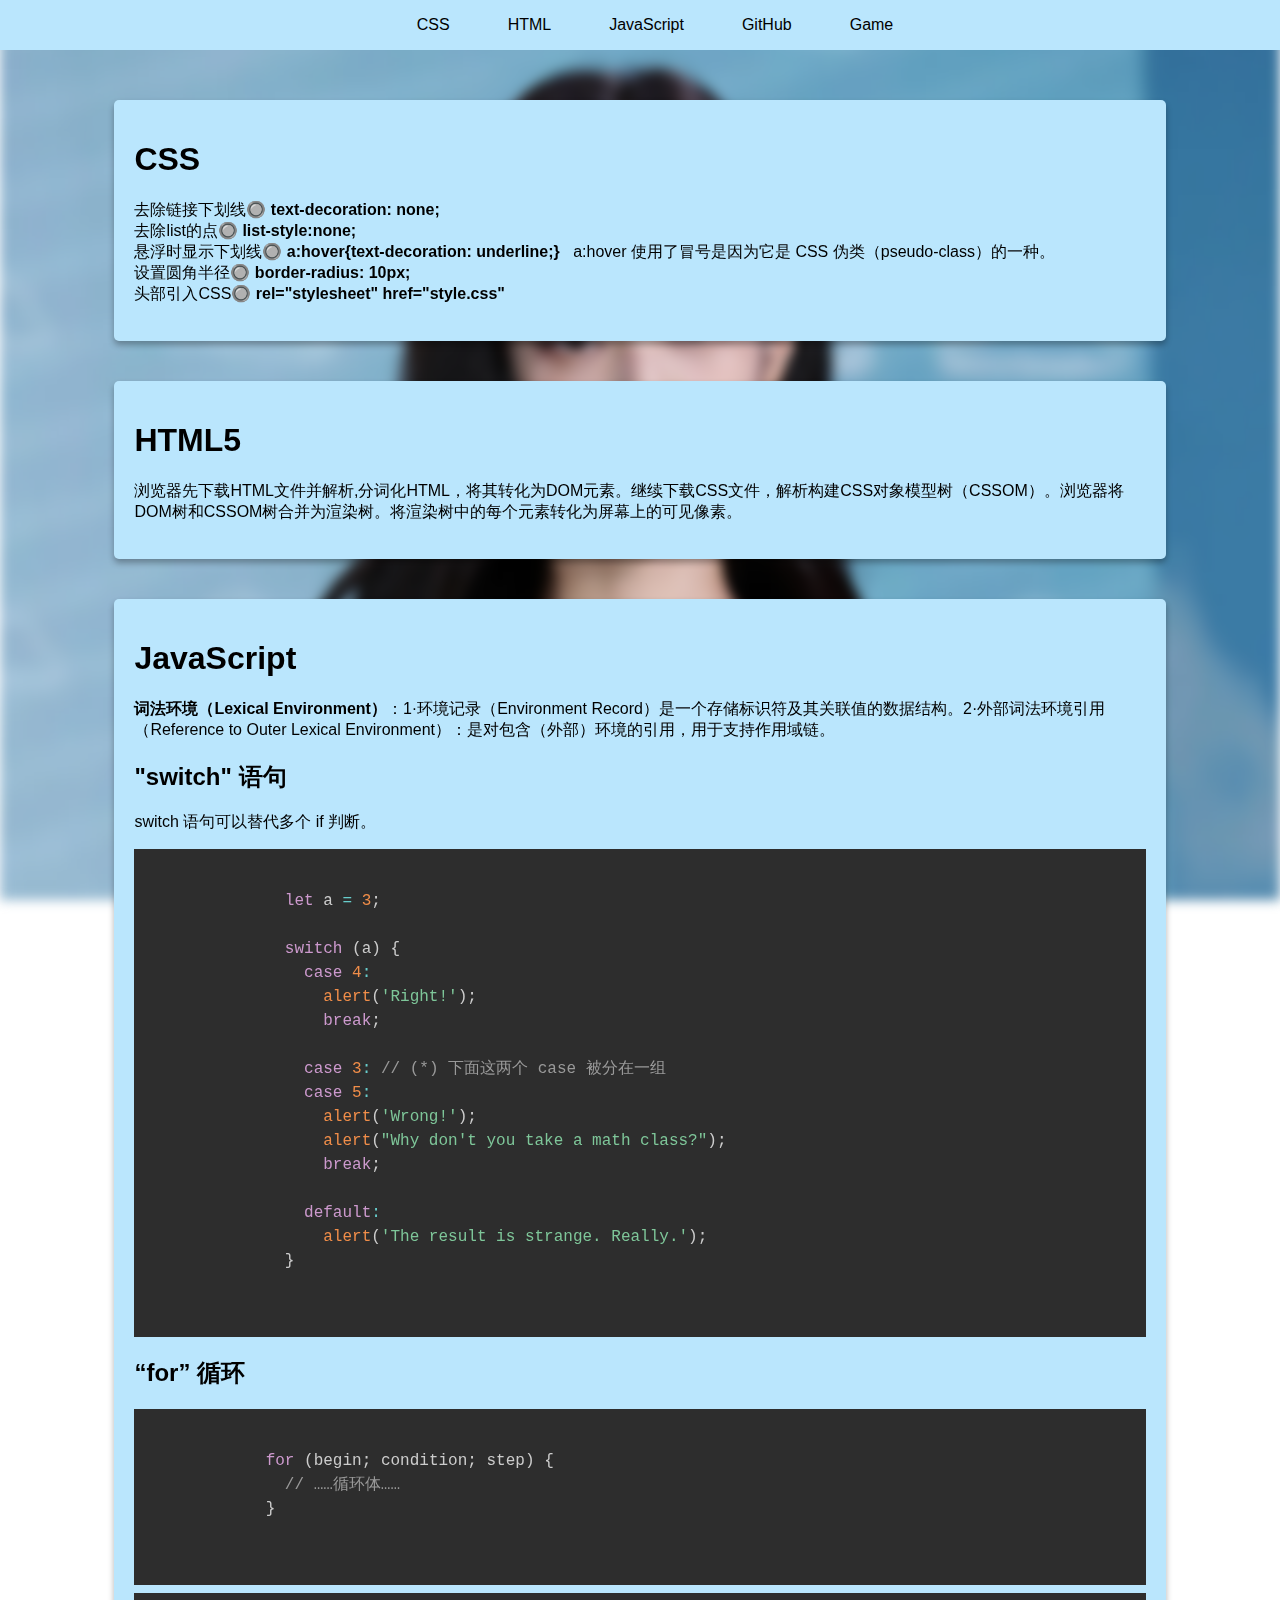
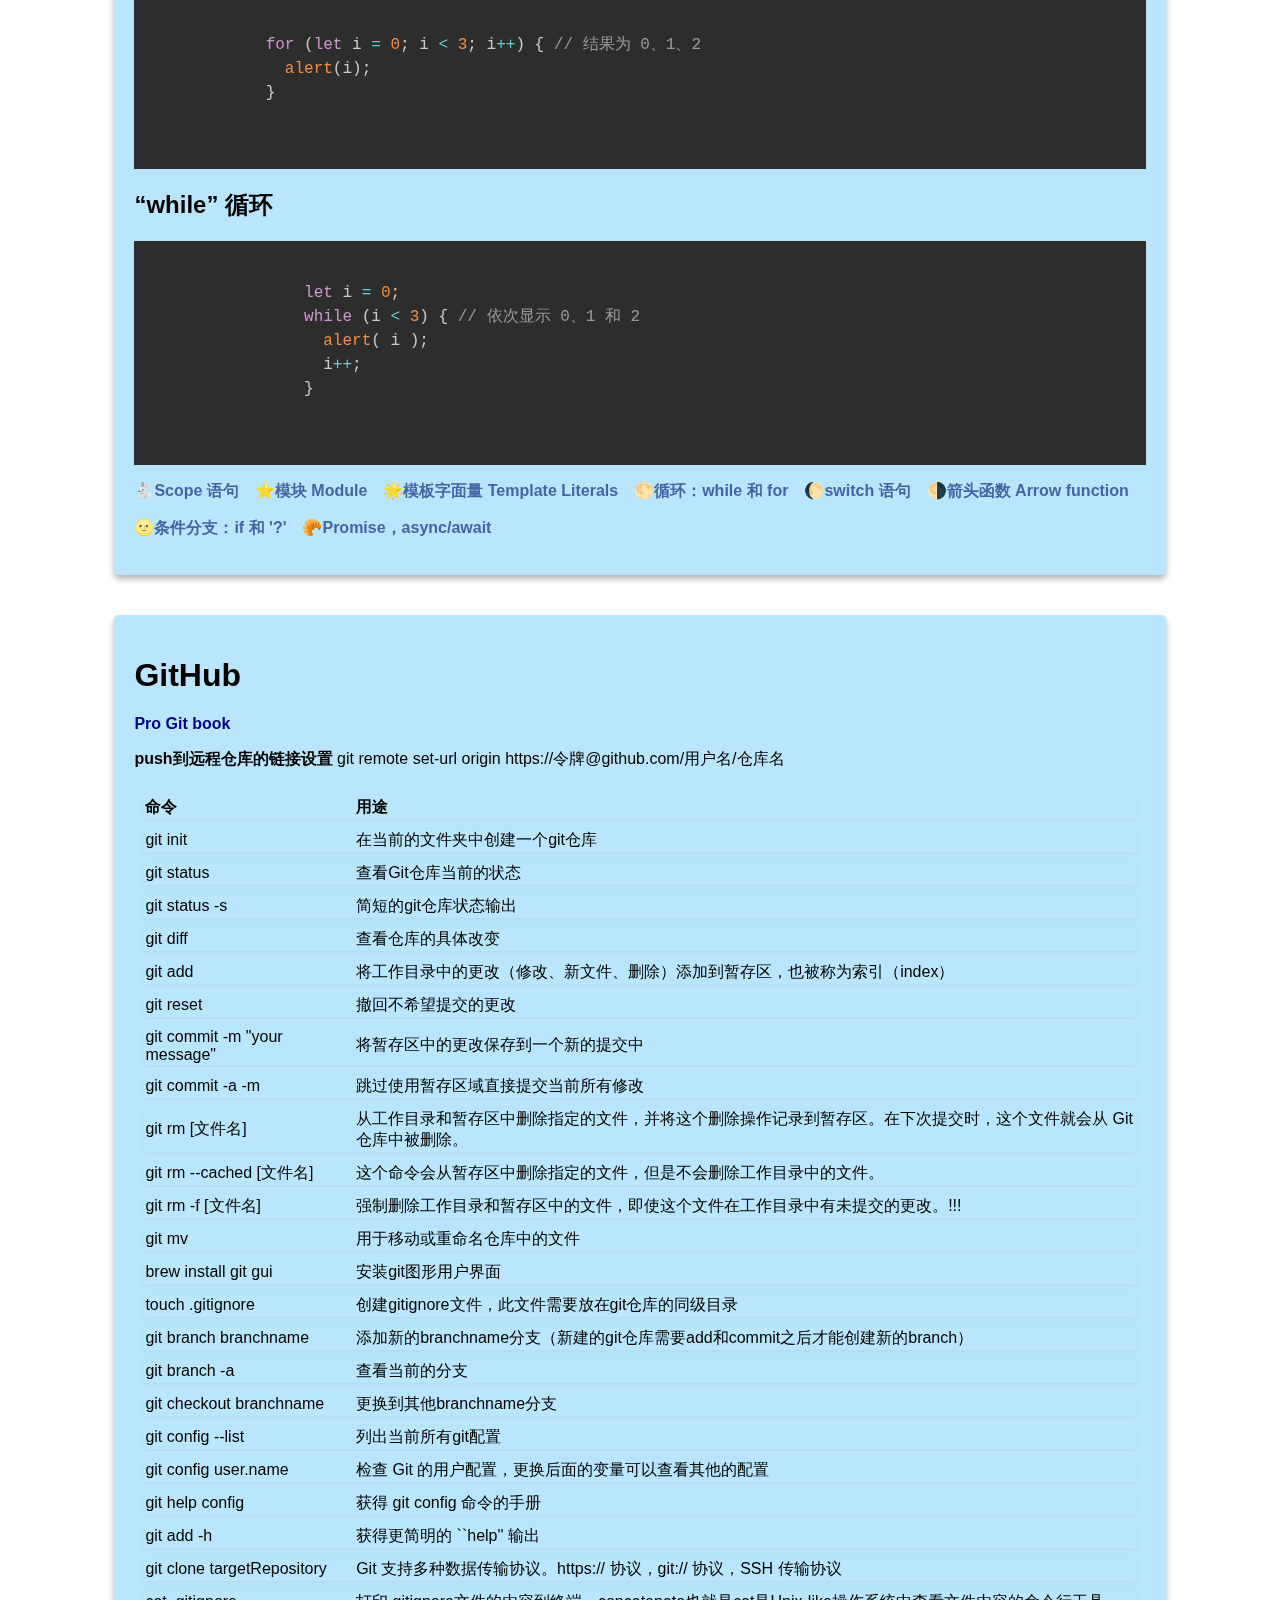
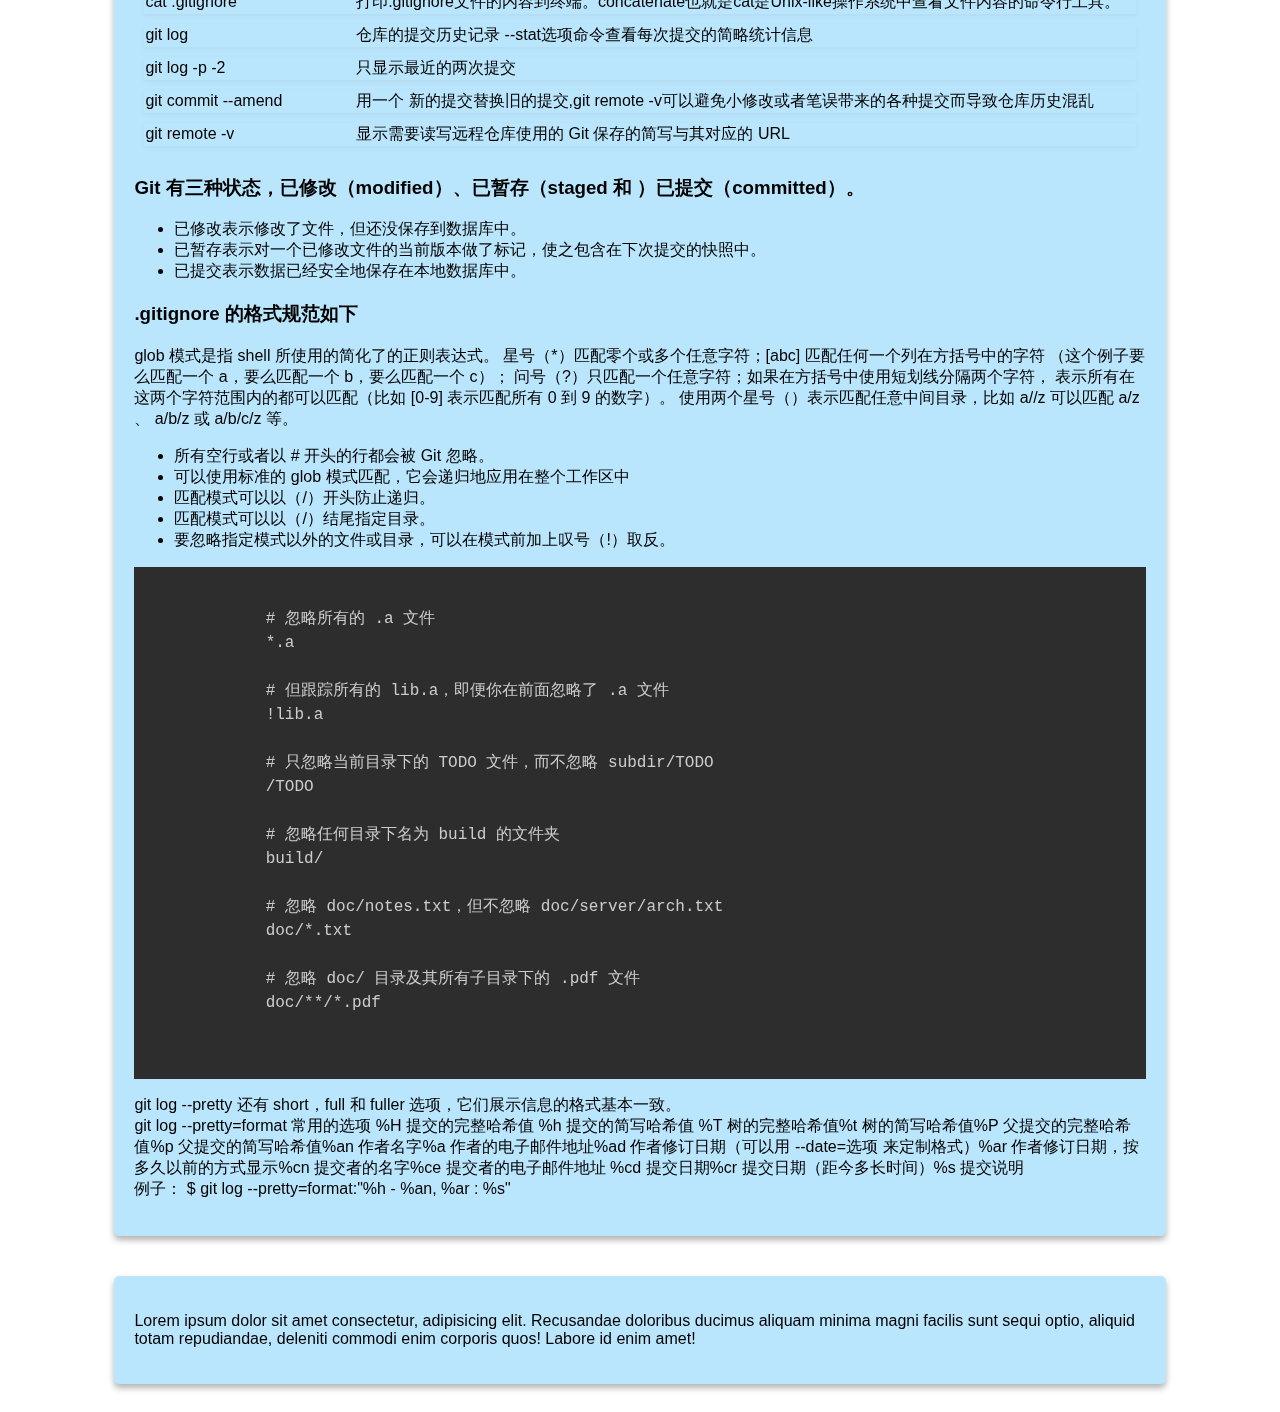
==== commit a3eda686: "lazy day update" ====
--- a/index.html
+++ b/index.html
@@ -119,6 +119,9 @@
           <li>
             <a href="https://zh.javascript.info/ifelse" >🌝条件分支：if 和 '?'</a>
           </li>
+          <li>
+            <a href="https://zh.javascript.info/async" >🥐Promise，async/await</a>
+          </li>
         </ul>
       </section>
       <section id="github">
